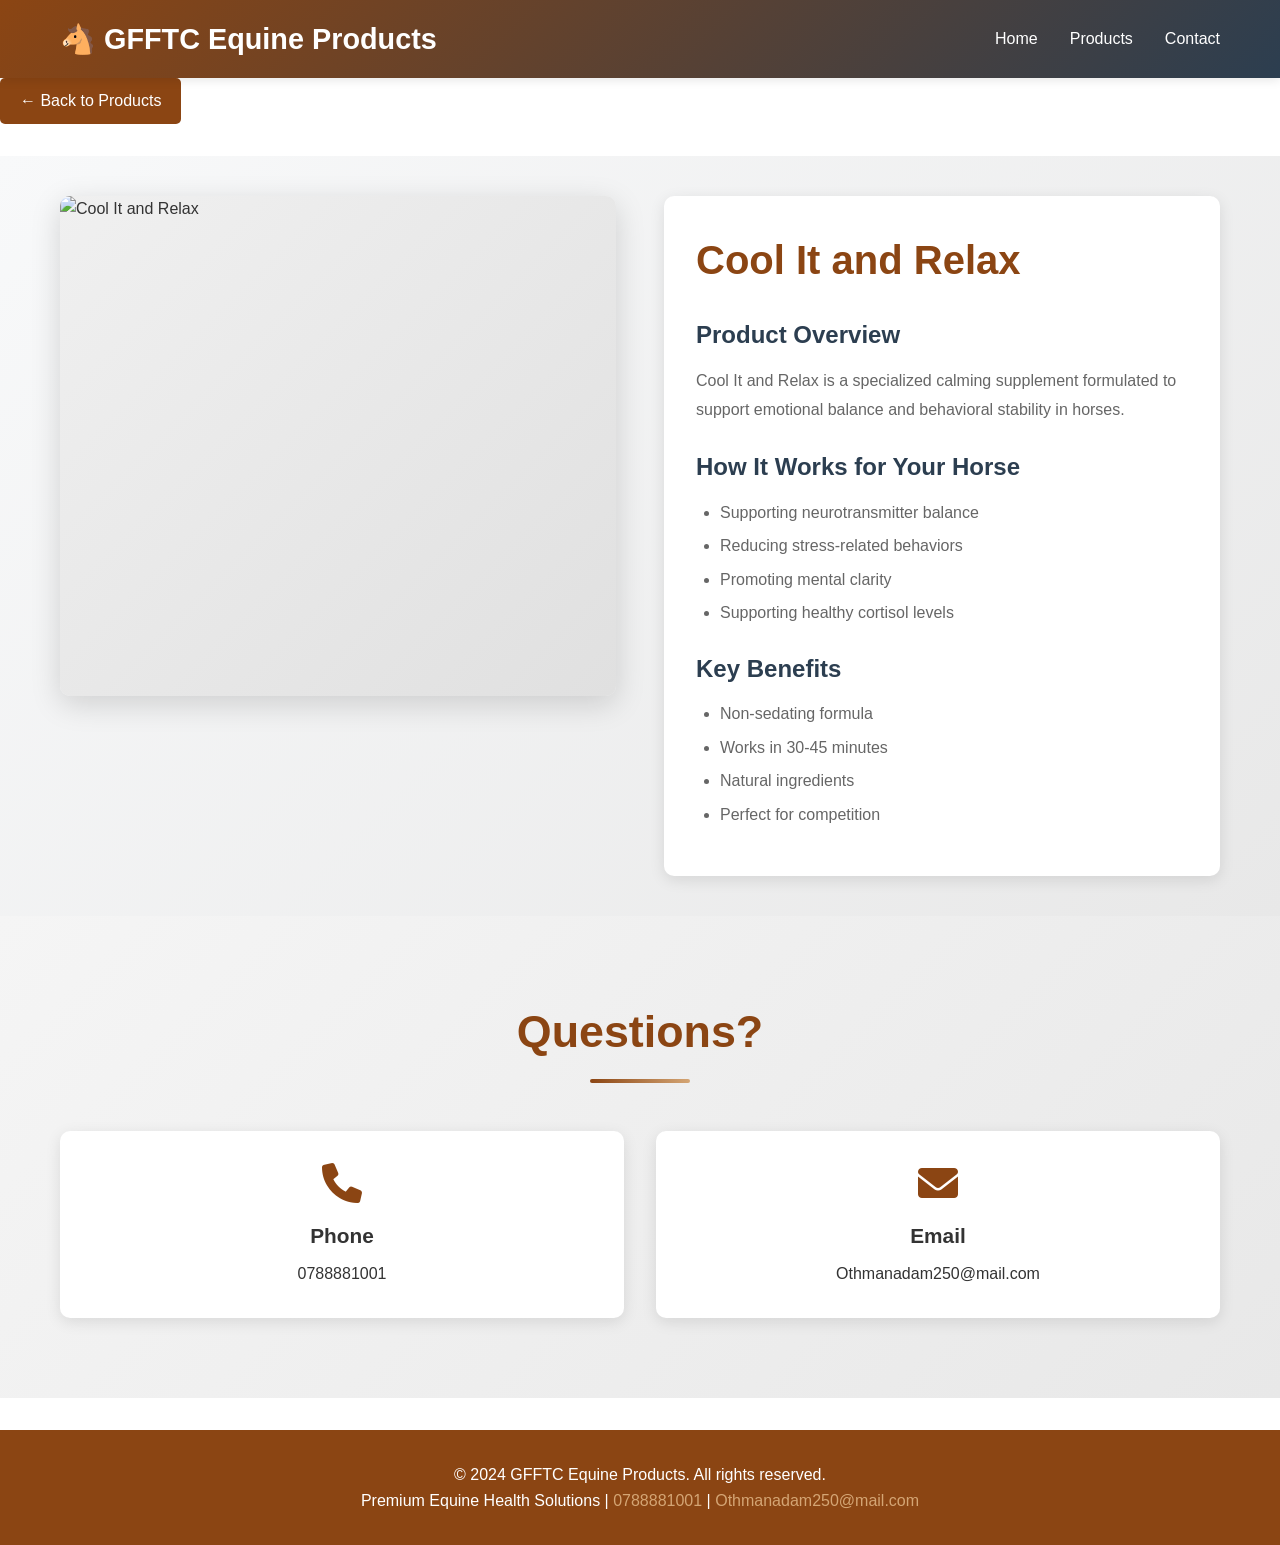
==== products/cool-it-and-relax.html @ 819b3e26 "Add product pages batch 1" ====
<!DOCTYPE html>
<html lang="en">
<head>
    <meta charset="UTF-8">
    <meta name="viewport" content="width=device-width, initial-scale=1.0">
    <title>Cool It and Relax - GFFTC Equine Products</title>
    <link rel="stylesheet" href="../css/style.css">
    <link rel="stylesheet" href="https://cdnjs.cloudflare.com/ajax/libs/font-awesome/6.0.0/css/all.min.css">
</head>
<body>
    <nav class="navbar">
        <div class="container">
            <div class="logo">
                <h1>🐴 GFFTC Equine Products</h1>
            </div>
            <ul class="nav-menu">
                <li><a href="../index.html">Home</a></li>
                <li><a href="../index.html#products">Products</a></li>
                <li><a href="../index.html#contact">Contact</a></li>
            </ul>
        </div>
    </nav>
    <a href="../index.html" class="back-button">← Back to Products</a>
    <section class="product-details">
        <div class="container">
            <div class="product-container">
                <div class="product-image-large">
                    <img src="https://via.placeholder.com/500x500?text=Cool+It+and+Relax" alt="Cool It and Relax">
                </div>
                <div class="product-info">
                    <h1>Cool It and Relax</h1>
                    <h2>Product Overview</h2>
                    <p>Cool It and Relax is a specialized calming supplement formulated to support emotional balance and behavioral stability in horses.</p>
                    <h2>How It Works for Your Horse</h2>
                    <ul>
                        <li>Supporting neurotransmitter balance</li>
                        <li>Reducing stress-related behaviors</li>
                        <li>Promoting mental clarity</li>
                        <li>Supporting healthy cortisol levels</li>
                    </ul>
                    <h2>Key Benefits</h2>
                    <ul>
                        <li>Non-sedating formula</li>
                        <li>Works in 30-45 minutes</li>
                        <li>Natural ingredients</li>
                        <li>Perfect for competition</li>
                    </ul>
                </div>
            </div>
        </div>
    </section>
    <section id="contact" class="contact">
        <div class="container">
            <h2 class="section-title">Questions?</h2>
            <div class="contact-info">
                <div class="contact-card">
                    <i class="fas fa-phone"></i>
                    <h3>Phone</h3>
                    <p><a href="tel:0788881001">0788881001</a></p>
                </div>
                <div class="contact-card">
                    <i class="fas fa-envelope"></i>
                    <h3>Email</h3>
                    <p><a href="mailto:Othmanadam250@mail.com">Othmanadam250@mail.com</a></p>
                </div>
            </div>
        </div>
    </section>
    <footer class="footer">
        <div class="container">
            <p>&copy; 2024 GFFTC Equine Products. All rights reserved.</p>
            <p>Premium Equine Health Solutions | <a href="tel:0788881001">0788881001</a> | <a href="mailto:Othmanadam250@mail.com">Othmanadam250@mail.com</a></p>
        </div>
    </footer>
    <script src="../js/script.js"></script>
</body>
</html>
---- css/style.css ----
:root {
    --primary: #8B4513;
    --secondary: #D4A574;
    --accent: #2c3e50;
    --light: #f8f9fa;
    --dark: #1a1a1a;
}

* {
    margin: 0;
    padding: 0;
    box-sizing: border-box;
}

body {
    font-family: 'Segoe UI', Tahoma, Geneva, Verdana, sans-serif;
    line-height: 1.6;
    color: #333;
    background-color: #fff;
}

.container {
    max-width: 1200px;
    margin: 0 auto;
    padding: 0 20px;
}

/* Navigation */
.navbar {
    background: linear-gradient(135deg, var(--primary) 0%, var(--accent) 100%);
    color: white;
    padding: 1rem 0;
    position: sticky;
    top: 0;
    z-index: 100;
    box-shadow: 0 2px 10px rgba(0, 0, 0, 0.1);
}

.navbar .container {
    display: flex;
    justify-content: space-between;
    align-items: center;
}

.logo h1 {
    font-size: 1.8rem;
    font-weight: bold;
}

.nav-menu {
    display: flex;
    list-style: none;
    gap: 2rem;
}

.nav-menu a {
    color: white;
    text-decoration: none;
    font-weight: 500;
    transition: color 0.3s;
}

.nav-menu a:hover,
.nav-menu a.active {
    color: var(--secondary);
}

/* Hero Section */
.hero {
    background: linear-gradient(135deg, #8B4513 0%, #654321 100%);
    color: white;
    padding: 100px 20px;
    text-align: center;
    position: relative;
    overflow: hidden;
}

.hero::before {
    content: '';
    position: absolute;
    top: 0;
    left: 0;
    right: 0;
    bottom: 0;
    background: url('data:image/svg+xml,<svg xmlns="http://www.w3.org/2000/svg" viewBox="0 0 1200 400"><defs><pattern id="pattern" x="0" y="0" width="200" height="200" patternUnits="userSpaceOnUse"><circle cx="100" cy="100" r="50" fill="rgba(255,255,255,0.05)"/></pattern></defs><rect width="1200" height="400" fill="url(%23pattern)"/></svg>');
    opacity: 0.1;
}

.hero-content {
    position: relative;
    z-index: 1;
}

.hero-title {
    font-size: 3.5rem;
    font-weight: bold;
    margin-bottom: 1rem;
    text-shadow: 2px 2px 4px rgba(0, 0, 0, 0.3);
}

.hero-subtitle {
    font-size: 1.3rem;
    margin-bottom: 2rem;
    opacity: 0.9;
}

.cta-button {
    display: inline-block;
    background: var(--secondary);
    color: var(--dark);
    padding: 12px 30px;
    border-radius: 5px;
    text-decoration: none;
    font-weight: bold;
    transition: all 0.3s;
    box-shadow: 0 4px 15px rgba(0, 0, 0, 0.2);
}

.cta-button:hover {
    background: #E8B88D;
    transform: translateY(-2px);
    box-shadow: 0 6px 20px rgba(0, 0, 0, 0.3);
}

/* Welcome Section */
.welcome {
    padding: 80px 20px;
    background: linear-gradient(135deg, #f8f9fa 0%, #e8e8e8 100%);
}

.welcome-content h2 {
    font-size: 2.5rem;
    margin-bottom: 1rem;
    color: var(--primary);
    text-align: center;
}

.welcome-content p {
    font-size: 1.1rem;
    text-align: center;
    margin-bottom: 3rem;
    color: #555;
    max-width: 700px;
    margin-left: auto;
    margin-right: auto;
}

.features {
    display: grid;
    grid-template-columns: repeat(auto-fit, minmax(250px, 1fr));
    gap: 2rem;
    margin-top: 3rem;
}

.feature-card {
    background: white;
    padding: 2rem;
    border-radius: 10px;
    text-align: center;
    box-shadow: 0 4px 15px rgba(0, 0, 0, 0.1);
    transition: all 0.3s;
}

.feature-card:hover {
    transform: translateY(-5px);
    box-shadow: 0 8px 25px rgba(0, 0, 0, 0.15);
}

.feature-card i {
    font-size: 2.5rem;
    color: var(--primary);
    margin-bottom: 1rem;
}

.feature-card h3 {
    font-size: 1.3rem;
    margin-bottom: 0.5rem;
    color: var(--accent);
}

/* Products Section */
.products {
    padding: 80px 20px;
    background: white;
}

.section-title {
    font-size: 2.8rem;
    text-align: center;
    color: var(--primary);
    margin-bottom: 3rem;
    position: relative;
    padding-bottom: 1rem;
}

.section-title::after {
    content: '';
    position: absolute;
    bottom: 0;
    left: 50%;
    transform: translateX(-50%);
    width: 100px;
    height: 4px;
    background: linear-gradient(90deg, var(--primary), var(--secondary));
    border-radius: 2px;
}

.products-grid {
    display: grid;
    grid-template-columns: repeat(auto-fill, minmax(280px, 1fr));
    gap: 2rem;
}

.product-card {
    background: white;
    border-radius: 10px;
    overflow: hidden;
    box-shadow: 0 4px 15px rgba(0, 0, 0, 0.1);
    transition: all 0.3s;
    cursor: pointer;
    border: 2px solid transparent;
}

.product-card:hover {
    transform: translateY(-10px);
    box-shadow: 0 8px 30px rgba(0, 0, 0, 0.2);
    border-color: var(--secondary);
}

.product-image {
    width: 100%;
    height: 250px;
    background: linear-gradient(135deg, #f0f0f0 0%, #e0e0e0 100%);
    display: flex;
    align-items: center;
    justify-content: center;
    overflow: hidden;
}

.product-image img {
    width: 100%;
    height: 100%;
    object-fit: cover;
    transition: transform 0.3s;
}

.product-card:hover .product-image img {
    transform: scale(1.1);
}

.product-card h3 {
    font-size: 1.3rem;
    padding: 1rem 1rem 0.5rem;
    color: var(--primary);
}

.product-card p {
    padding: 0 1rem 1rem;
    color: #666;
    font-size: 0.95rem;
}

.learn-more {
    display: inline-block;
    padding: 0 1rem 1rem;
    color: var(--secondary);
    font-weight: bold;
    transition: all 0.3s;
}

.product-card:hover .learn-more {
    color: var(--primary);
}

/* Contact Section */
.contact {
    padding: 80px 20px;
    background: linear-gradient(135deg, #f5f5f5 0%, #e8e8e8 100%);
}

.contact-info {
    display: grid;
    grid-template-columns: repeat(auto-fit, minmax(250px, 1fr));
    gap: 2rem;
    margin-top: 3rem;
}

.contact-card {
    background: white;
    padding: 2rem;
    border-radius: 10px;
    text-align: center;
    box-shadow: 0 4px 15px rgba(0, 0, 0, 0.1);
    transition: all 0.3s;
}

.contact-card:hover {
    transform: translateY(-5px);
    background: var(--primary);
    color: white;
}

.contact-card i {
    font-size: 2.5rem;
    color: var(--primary);
    margin-bottom: 1rem;
}

.contact-card:hover i {
    color: var(--secondary);
}

.contact-card h3 {
    font-size: 1.3rem;
    margin-bottom: 0.5rem;
}

.contact-card a {
    text-decoration: none;
    color: inherit;
    transition: color 0.3s;
}

.contact-card:hover a {
    color: var(--secondary);
}

/* Footer */
.footer {
    background: var(--primary);
    color: white;
    text-align: center;
    padding: 2rem 20px;
    margin-top: 2rem;
}

.footer a {
    color: var(--secondary);
    text-decoration: none;
    transition: color 0.3s;
}

.footer a:hover {
    color: white;
}

/* Product Details Page */
.product-details {
    padding: 40px 20px;
    background: linear-gradient(135deg, #f8f9fa 0%, #e8e8e8 100%);
    min-height: calc(100vh - 200px);
}

.product-container {
    display: grid;
    grid-template-columns: 1fr 1fr;
    gap: 3rem;
    align-items: start;
}

.product-image-large {
    width: 100%;
    height: 500px;
    background: linear-gradient(135deg, #f0f0f0 0%, #e0e0e0 100%);
    border-radius: 10px;
    display: flex;
    align-items: center;
    justify-content: center;
    overflow: hidden;
    box-shadow: 0 8px 30px rgba(0, 0, 0, 0.15);
}

.product-image-large img {
    width: 100%;
    height: 100%;
    object-fit: cover;
}

.product-info {
    background: white;
    padding: 2rem;
    border-radius: 10px;
    box-shadow: 0 4px 15px rgba(0, 0, 0, 0.1);
}

.product-info h1 {
    font-size: 2.5rem;
    color: var(--primary);
    margin-bottom: 1rem;
}

.product-info h2 {
    font-size: 1.5rem;
    color: var(--accent);
    margin-top: 1.5rem;
    margin-bottom: 0.8rem;
}

.product-info p {
    font-size: 1rem;
    color: #666;
    margin-bottom: 1rem;
    line-height: 1.8;
}

.product-info ul {
    margin-left: 1.5rem;
    margin-bottom: 1rem;
}

.product-info li {
    margin-bottom: 0.5rem;
    color: #666;
}

.back-button {
    display: inline-block;
    background: var(--primary);
    color: white;
    padding: 10px 20px;
    border-radius: 5px;
    text-decoration: none;
    margin-bottom: 2rem;
    transition: all 0.3s;
}

.back-button:hover {
    background: var(--accent);
    transform: translateX(-5px);
}

/* Responsive */
@media (max-width: 768px) {
    .hero-title {
        font-size: 2rem;
    }

    .hero-subtitle {
        font-size: 1rem;
    }

    .section-title {
        font-size: 2rem;
    }

    .products-grid {
        grid-template-columns: repeat(auto-fill, minmax(200px, 1fr));
        gap: 1rem;
    }

    .product-container {
        grid-template-columns: 1fr;
    }

    .nav-menu {
        gap: 1rem;
        font-size: 0.9rem;
    }

    .logo h1 {
        font-size: 1.3rem;
    }
}
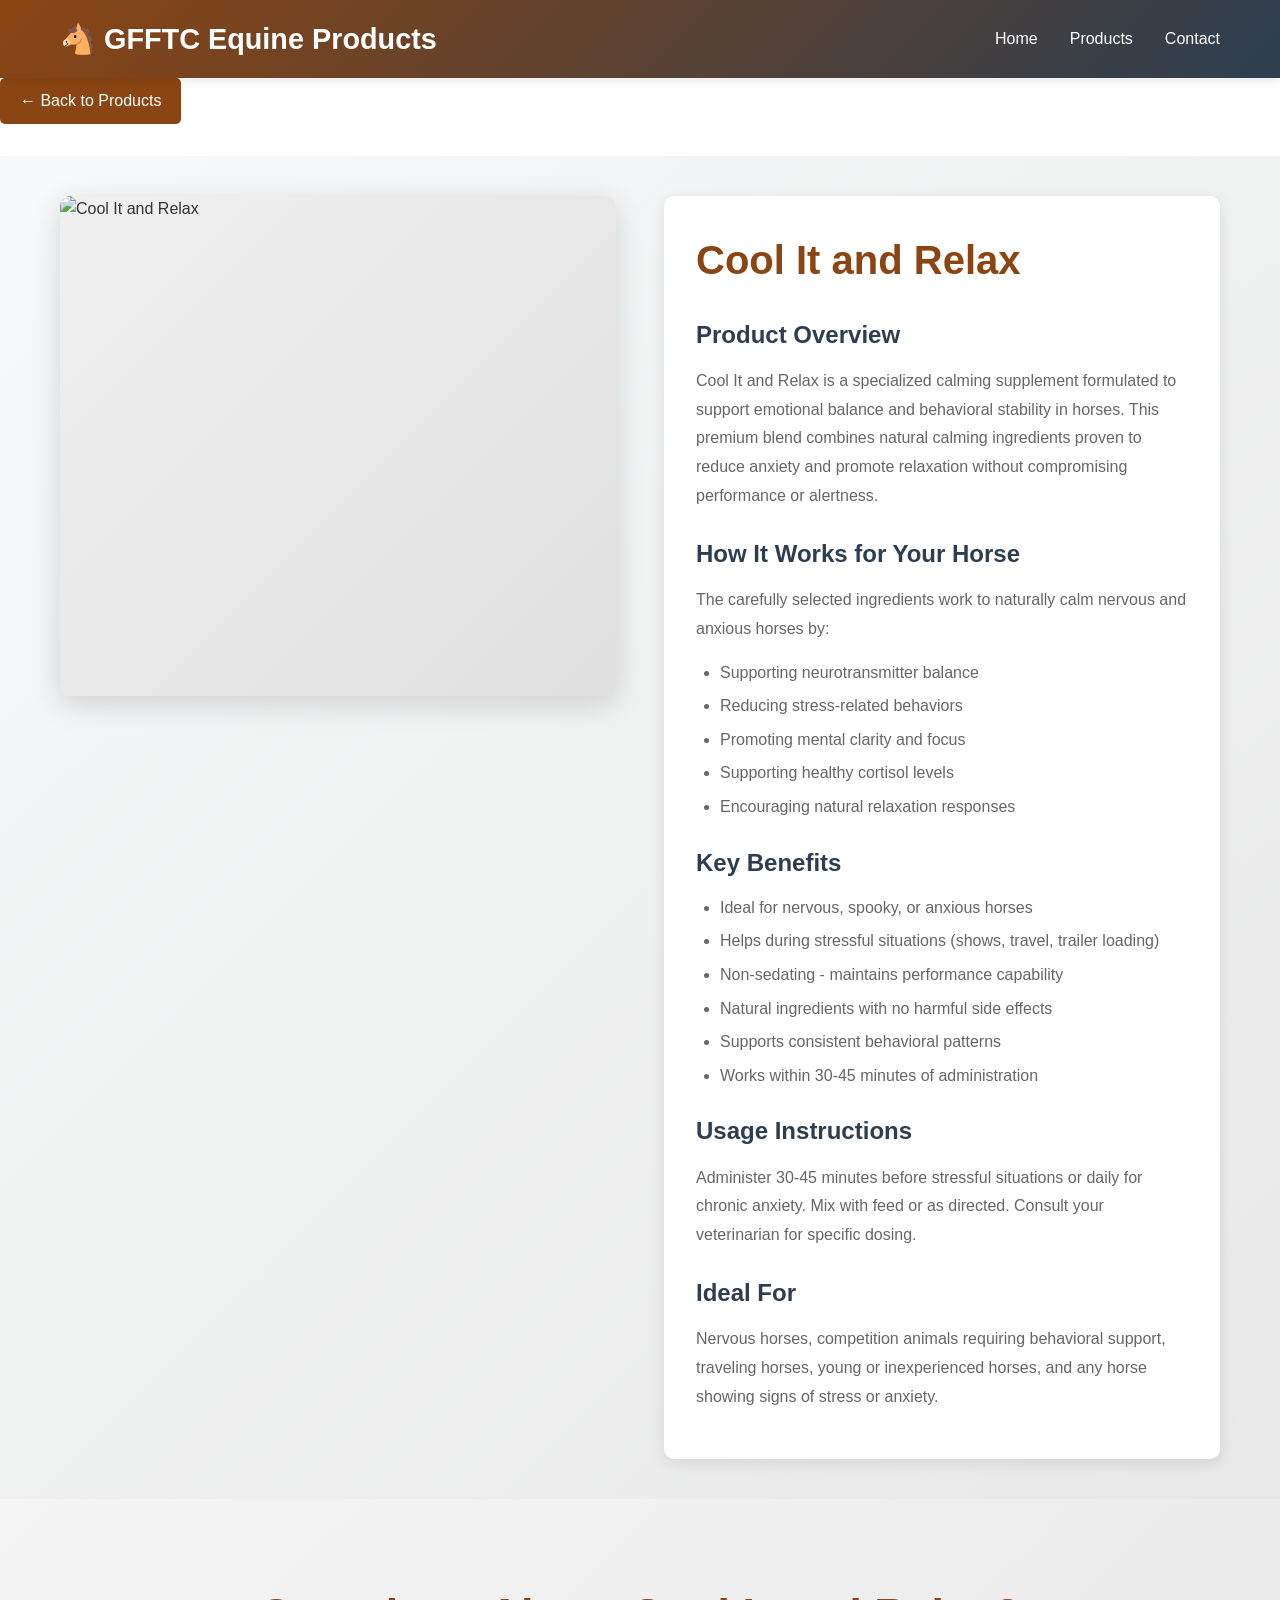
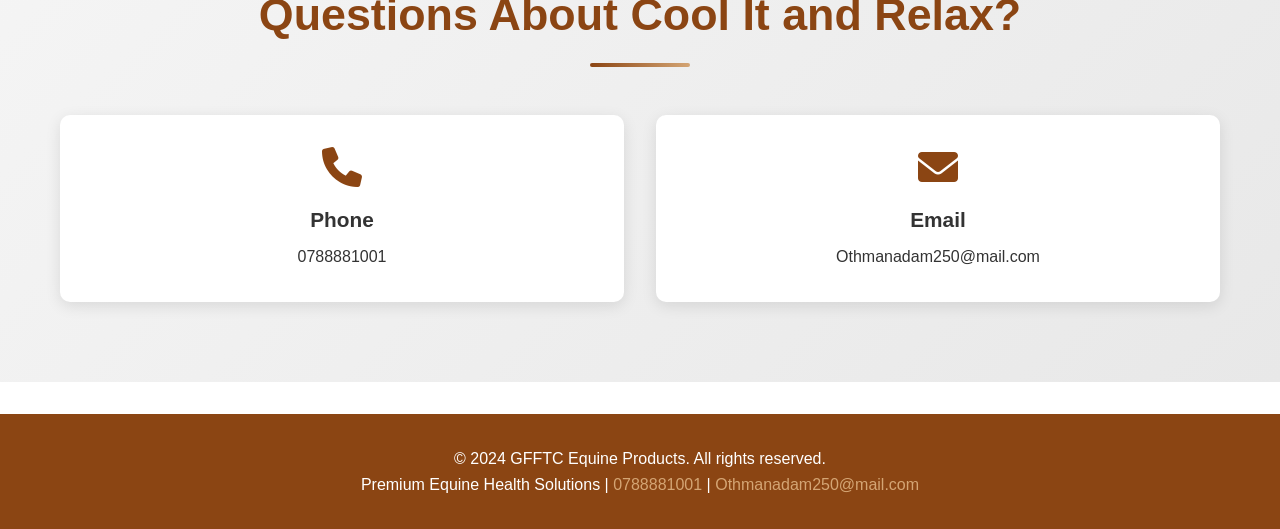
==== commit af9fc968: "Add product pages batch 1" ====
--- a/products/cool-it-and-relax.html
+++ b/products/cool-it-and-relax.html
@@ -30,28 +30,36 @@
                 <div class="product-info">
                     <h1>Cool It and Relax</h1>
                     <h2>Product Overview</h2>
-                    <p>Cool It and Relax is a specialized calming supplement formulated to support emotional balance and behavioral stability in horses.</p>
+                    <p>Cool It and Relax is a specialized calming supplement formulated to support emotional balance and behavioral stability in horses. This premium blend combines natural calming ingredients proven to reduce anxiety and promote relaxation without compromising performance or alertness.</p>
                     <h2>How It Works for Your Horse</h2>
+                    <p>The carefully selected ingredients work to naturally calm nervous and anxious horses by:</p>
                     <ul>
                         <li>Supporting neurotransmitter balance</li>
                         <li>Reducing stress-related behaviors</li>
-                        <li>Promoting mental clarity</li>
+                        <li>Promoting mental clarity and focus</li>
                         <li>Supporting healthy cortisol levels</li>
+                        <li>Encouraging natural relaxation responses</li>
                     </ul>
                     <h2>Key Benefits</h2>
                     <ul>
-                        <li>Non-sedating formula</li>
-                        <li>Works in 30-45 minutes</li>
-                        <li>Natural ingredients</li>
-                        <li>Perfect for competition</li>
+                        <li>Ideal for nervous, spooky, or anxious horses</li>
+                        <li>Helps during stressful situations (shows, travel, trailer loading)</li>
+                        <li>Non-sedating - maintains performance capability</li>
+                        <li>Natural ingredients with no harmful side effects</li>
+                        <li>Supports consistent behavioral patterns</li>
+                        <li>Works within 30-45 minutes of administration</li>
                     </ul>
+                    <h2>Usage Instructions</h2>
+                    <p>Administer 30-45 minutes before stressful situations or daily for chronic anxiety. Mix with feed or as directed. Consult your veterinarian for specific dosing.</p>
+                    <h2>Ideal For</h2>
+                    <p>Nervous horses, competition animals requiring behavioral support, traveling horses, young or inexperienced horses, and any horse showing signs of stress or anxiety.</p>
                 </div>
             </div>
         </div>
     </section>
     <section id="contact" class="contact">
         <div class="container">
-            <h2 class="section-title">Questions?</h2>
+            <h2 class="section-title">Questions About Cool It and Relax?</h2>
             <div class="contact-info">
                 <div class="contact-card">
                     <i class="fas fa-phone"></i>
